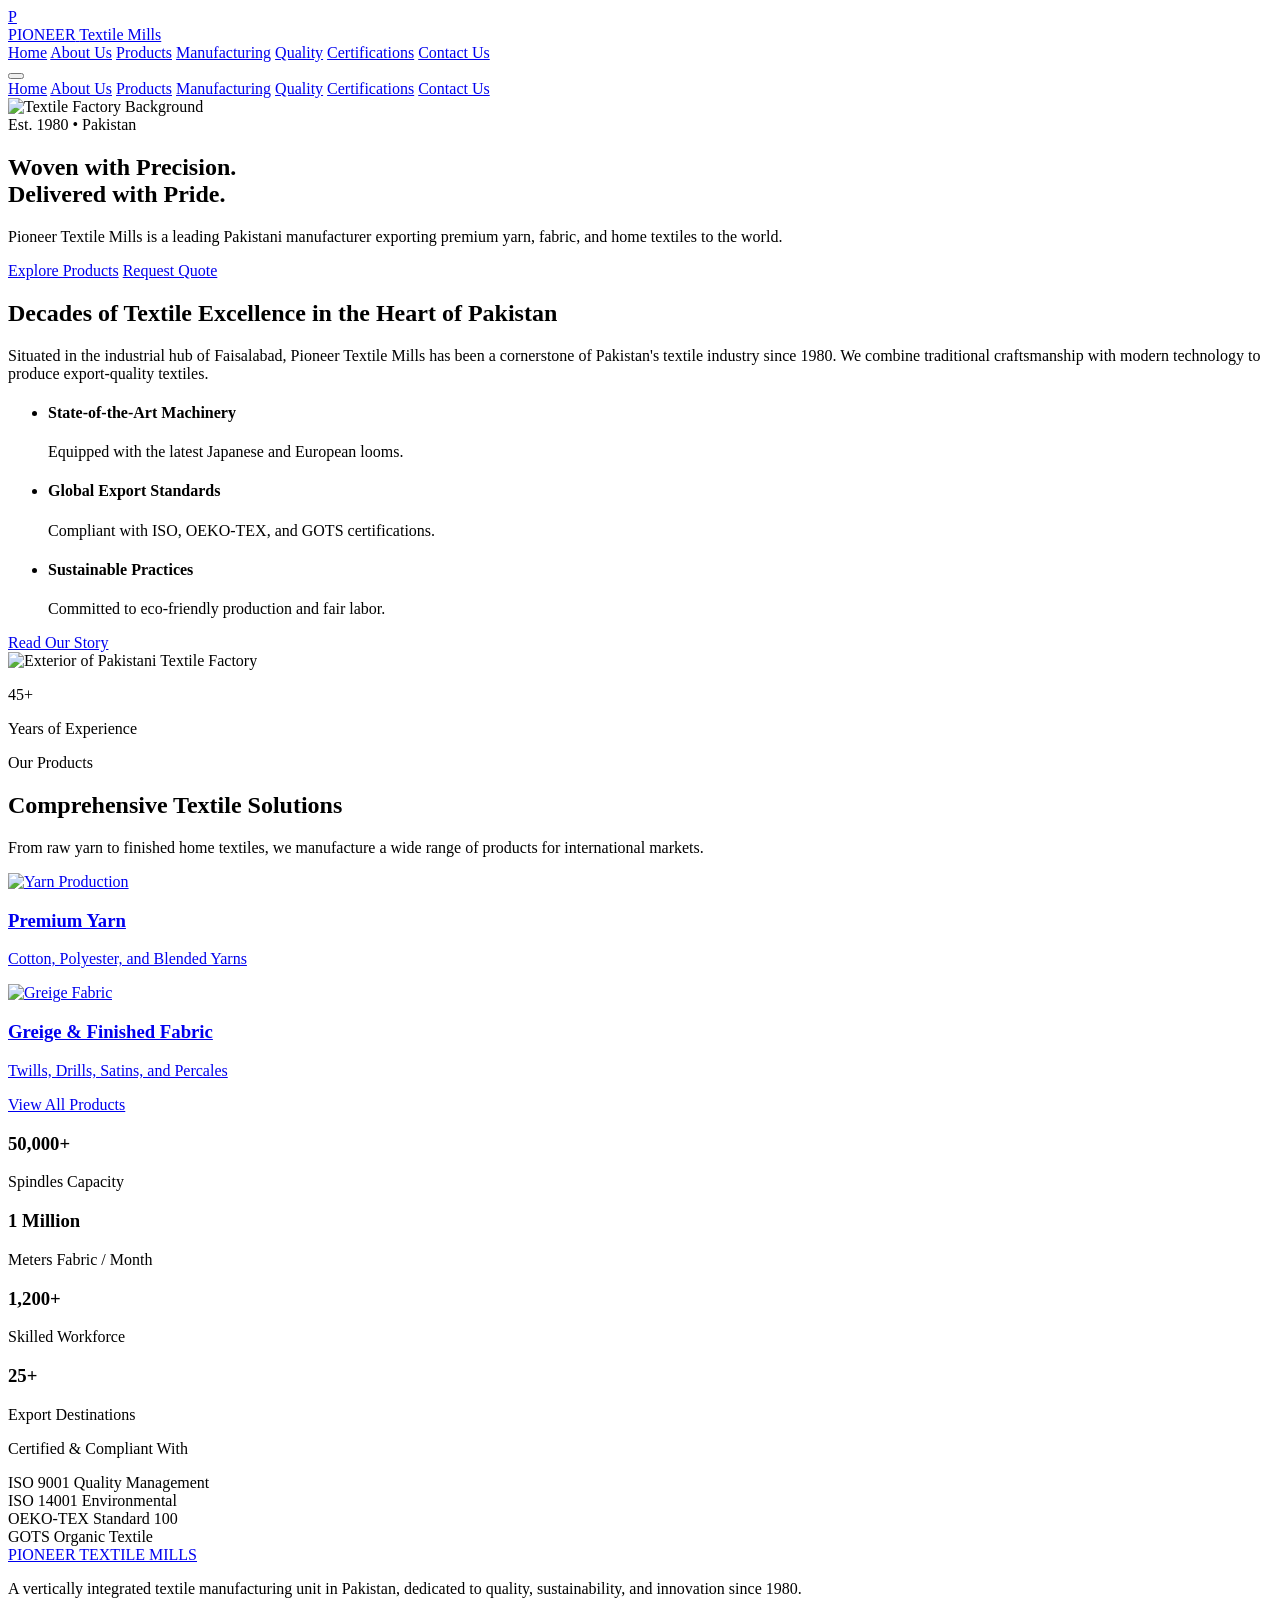
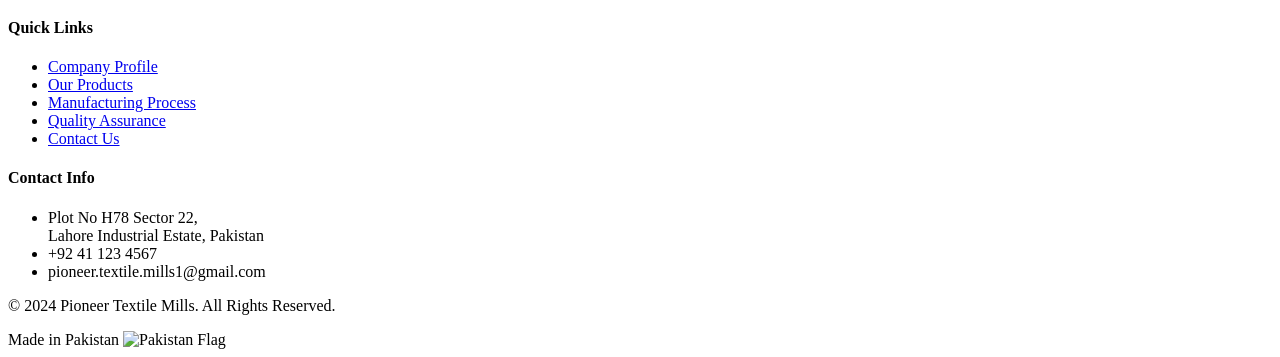
==== index.html @ 44991012 "Add files via upload" ====
<!DOCTYPE html>
<html lang="en" class="scroll-smooth">

<head>
    <meta charset="UTF-8">
    <meta name="viewport" content="width=device-width, initial-scale=1.0">
    <meta name="description"
        content="Pioneer Textile Mills - Leading manufacturer and exporter of quality textiles in Pakistan since 1980. Yarn, Fabric, and Home Textiles.">
    <title>Pioneer Textile Mills - Pakistan | Premium Textile Manufacturer</title>

    <!-- Tailwind CSS -->
    <script src="https://cdn.tailwindcss.com"></script>
    <script>
        tailwind.config = {
            theme: {
                extend: {
                    colors: {
                        primary: '#0F172A', // Slate 900
                        secondary: '#334155', // Slate 700
                        accent: '#F8FAFC', // Slate 50
                    },
                    fontFamily: {
                        sans: ['Inter', 'sans-serif'],
                        headline: ['Space Grotesk', 'sans-serif'],
                    }
                }
            }
        }
    </script>

    <!-- Custom CSS -->
    <link rel="stylesheet" href="css/styles.css">

    <!-- Icons -->
    <script src="https://unpkg.com/lucide@latest"></script>
</head>

<body class="bg-gray-50 text-gray-800">

    <!-- Header -->
    <header class="fixed w-full z-50 bg-white/90 backdrop-blur-md border-b border-gray-100 transition-all duration-300"
        id="header">
        <div class="container mx-auto px-6 h-20 flex items-center justify-between">
            <a href="index.html" class="flex items-center gap-2">
                <!-- Placeholder Logo -->
                <div class="w-10 h-10 bg-primary text-white flex items-center justify-center font-bold text-xl rounded">
                    P</div>
                <div class="flex flex-col">
                    <span class="font-headline font-bold text-xl leading-none text-primary">PIONEER</span>
                    <span class="text-xs tracking-widest text-gray-500 uppercase">Textile Mills</span>
                </div>
            </a>

            <!-- Desktop Nav -->
            <nav class="hidden md:flex items-center gap-8">
                <a href="index.html"
                    class="text-sm font-medium text-primary hover:text-blue-600 transition-colors">Home</a>
                <a href="about.html"
                    class="text-sm font-medium text-gray-600 hover:text-primary transition-colors">About Us</a>
                <a href="products.html"
                    class="text-sm font-medium text-gray-600 hover:text-primary transition-colors">Products</a>
                <a href="manufacturing.html"
                    class="text-sm font-medium text-gray-600 hover:text-primary transition-colors">Manufacturing</a>
                <a href="quality.html"
                    class="text-sm font-medium text-gray-600 hover:text-primary transition-colors">Quality</a>
                <a href="certifications.html"
                    class="text-sm font-medium text-gray-600 hover:text-primary transition-colors">Certifications</a>
                <a href="contact.html"
                    class="px-5 py-2.5 bg-primary text-white text-sm font-medium rounded hover:bg-slate-800 transition-all shadow-lg shadow-blue-900/20">Contact
                    Us</a>
            </nav>

            <!-- Mobile Menu Button -->
            <button id="mobile-menu-button" class="md:hidden text-primary">
                <i data-lucide="menu" class="w-8 h-8"></i>
            </button>
        </div>

        <!-- Mobile Menu -->
        <div id="mobile-menu" class="md:hidden bg-white border-t border-gray-100">
            <div class="flex flex-col p-4 space-y-4">
                <a href="index.html" class="block font-medium text-primary">Home</a>
                <a href="about.html" class="block font-medium text-gray-600">About Us</a>
                <a href="products.html" class="block font-medium text-gray-600">Products</a>
                <a href="manufacturing.html" class="block font-medium text-gray-600">Manufacturing</a>
                <a href="quality.html" class="block font-medium text-gray-600">Quality</a>
                <a href="certifications.html" class="block font-medium text-gray-600">Certifications</a>
                <a href="contact.html" class="block font-medium text-primary">Contact Us</a>
            </div>
        </div>
    </header>

    <!-- Hero Section -->
    <section class="relative h-screen min-h-[600px] flex items-center justify-center overflow-hidden">
        <!-- Moving Background Image (Ken Burns) -->
        <div class="absolute inset-0 z-0 overflow-hidden">
            <img src="https://images.unsplash.com/photo-1623174480367-369bfde3edcb?auto=format&fit=crop&q=80&w=1920"
                alt="Textile Factory Background" class="w-full h-full object-cover ken-burns">
            <div class="absolute inset-0 bg-primary/50 mix-blend-multiply"></div>
            <div class="absolute inset-0 bg-gradient-to-t from-primary/90 via-transparent to-transparent"></div>
        </div>

        <div class="relative z-10 container mx-auto px-6 text-center text-white mt-16">
            <span
                class="inline-block py-1 px-3 rounded-full bg-white/10 backdrop-blur-sm border border-white/20 text-sm font-medium mb-6 animate-on-scroll">Est.
                1980 • Pakistan</span>
            <h1
                class="font-headline text-5xl md:text-7xl font-bold tracking-tight mb-6 leading-tight animate-on-scroll delay-100">
                Woven with Precision. <br> Delivered with Pride.
            </h1>
            <p class="text-lg md:text-xl text-gray-200 max-w-2xl mx-auto mb-10 animate-on-scroll delay-200">
                Pioneer Textile Mills is a leading Pakistani manufacturer exporting premium yarn, fabric, and home
                textiles to the world.
            </p>
            <div class="flex flex-col sm:flex-row gap-4 justify-center animate-on-scroll delay-300">
                <a href="products.html"
                    class="px-8 py-4 bg-white text-primary font-bold rounded hover:bg-gray-100 transition-colors shadow-xl">Explore
                    Products</a>
                <a href="contact.html"
                    class="px-8 py-4 bg-transparent border border-white text-white font-bold rounded hover:bg-white/10 transition-colors backdrop-blur-sm">Request
                    Quote</a>
            </div>
        </div>

        <!-- Scroll Down Indicator -->
        <div class="absolute bottom-10 left-1/2 -translate-x-1/2 animate-bounce">
            <i data-lucide="chevron-down" class="text-white w-8 h-8"></i>
        </div>
    </section>

    <!-- About Summary with Pakistan Visuals -->
    <section class="py-24 bg-white">
        <div class="container mx-auto px-6">
            <div class="grid lg:grid-cols-2 gap-16 items-center">
                <div class="space-y-8 animate-on-scroll">
                    <h2 class="font-headline text-4xl font-bold text-primary">Decades of Textile Excellence in the Heart
                        of Pakistan</h2>
                    <p class="text-lg text-gray-600 leading-relaxed">
                        Situated in the industrial hub of Faisalabad, Pioneer Textile Mills has been a cornerstone of
                        Pakistan's textile industry since 1980. We combine traditional craftsmanship with modern
                        technology to produce export-quality textiles.
                    </p>
                    <ul class="space-y-4">
                        <li class="flex items-start gap-3">
                            <div class="p-1 bg-blue-50 rounded text-blue-600 mt-1"><i data-lucide="check"
                                    class="w-4 h-4"></i></div>
                            <div>
                                <h4 class="font-bold text-primary">State-of-the-Art Machinery</h4>
                                <p class="text-sm text-gray-500">Equipped with the latest Japanese and European looms.
                                </p>
                            </div>
                        </li>
                        <li class="flex items-start gap-3">
                            <div class="p-1 bg-blue-50 rounded text-blue-600 mt-1"><i data-lucide="check"
                                    class="w-4 h-4"></i></div>
                            <div>
                                <h4 class="font-bold text-primary">Global Export Standards</h4>
                                <p class="text-sm text-gray-500">Compliant with ISO, OEKO-TEX, and GOTS certifications.
                                </p>
                            </div>
                        </li>
                        <li class="flex items-start gap-3">
                            <div class="p-1 bg-blue-50 rounded text-blue-600 mt-1"><i data-lucide="check"
                                    class="w-4 h-4"></i></div>
                            <div>
                                <h4 class="font-bold text-primary">Sustainable Practices</h4>
                                <p class="text-sm text-gray-500">Committed to eco-friendly production and fair labor.
                                </p>
                            </div>
                        </li>
                    </ul>
                    <a href="about.html"
                        class="inline-flex items-center gap-2 text-primary font-semibold hover:gap-3 transition-all">
                        Read Our Story <i data-lucide="arrow-right" class="w-4 h-4"></i>
                    </a>
                </div>
                <div class="relative animate-on-scroll delay-200">
                    <img src="https://images.unsplash.com/photo-1623174480367-369bfde3edcb?auto=format&fit=crop&q=80&w=800"
                        alt="Exterior of Pakistani Textile Factory"
                        class="rounded shadow-2xl w-full object-cover h-[500px]">
                    <div class="absolute -bottom-6 -left-6 bg-primary text-white p-8 rounded shadow-xl hidden md:block">
                        <p class="font-headline text-4xl font-bold">45+</p>
                        <p class="text-sm opacity-80 uppercase tracking-wider">Years of Experience</p>
                    </div>
                </div>
            </div>
        </div>
    </section>

    <!-- Product Highlights -->
    <section class="py-24 bg-gray-50">
        <div class="container mx-auto px-6">
            <div class="text-center max-w-3xl mx-auto mb-16 animate-on-scroll">
                <span class="text-blue-600 font-bold tracking-wider uppercase text-sm">Our Products</span>
                <h2 class="font-headline text-4xl font-bold text-primary mt-3">Comprehensive Textile Solutions</h2>
                <p class="text-gray-600 mt-4">From raw yarn to finished home textiles, we manufacture a wide range of
                    products for international markets.</p>
            </div>

            <div class="grid md:grid-cols-2 lg:grid-cols-2 gap-8 max-w-4xl mx-auto">
                <!-- Product Card 1 -->
                <a href="products.html#yarn"
                    class="group relative overflow-hidden rounded shadow-lg h-96 animate-on-scroll delay-100">
                    <img src="https://images.unsplash.com/photo-1727027282611-ced15b0855d0?auto=format&fit=crop&q=80&w=600"
                        alt="Yarn Production"
                        class="absolute inset-0 w-full h-full object-cover transition-transform duration-500 group-hover:scale-110">
                    <div class="absolute inset-0 bg-gradient-to-t from-black/80 via-black/20 to-transparent"></div>
                    <div class="absolute bottom-0 p-6 text-white">
                        <h3 class="font-headline text-xl font-bold mb-1">Premium Yarn</h3>
                        <p
                            class="text-sm text-gray-300 opacity-0 transform translate-y-4 transition-all duration-300 group-hover:opacity-100 group-hover:translate-y-0">
                            Cotton, Polyester, and Blended Yarns</p>
                    </div>
                </a>

                <!-- Product Card 2 -->
                <a href="products.html#fabric"
                    class="group relative overflow-hidden rounded shadow-lg h-96 animate-on-scroll delay-200">
                    <img src="https://images.unsplash.com/photo-1673168871206-6195d19ac1d7?auto=format&fit=crop&q=80&w=600"
                        alt="Greige Fabric"
                        class="absolute inset-0 w-full h-full object-cover transition-transform duration-500 group-hover:scale-110">
                    <div class="absolute inset-0 bg-gradient-to-t from-black/80 via-black/20 to-transparent"></div>
                    <div class="absolute bottom-0 p-6 text-white">
                        <h3 class="font-headline text-xl font-bold mb-1">Greige & Finished Fabric</h3>
                        <p
                            class="text-sm text-gray-300 opacity-0 transform translate-y-4 transition-all duration-300 group-hover:opacity-100 group-hover:translate-y-0">
                            Twills, Drills, Satins, and Percales</p>
                    </div>
                </a>
            </div>

            <div class="mt-12 text-center">
                <a href="products.html"
                    class="inline-block px-8 py-3 border border-primary text-primary font-bold rounded hover:bg-primary hover:text-white transition-colors">View
                    All Products</a>
            </div>
        </div>
    </section>

    <!-- Stats / Strength Section -->
    <section class="py-24 bg-primary text-white relative overflow-hidden">
        <!-- Background Pattern -->
        <div class="absolute inset-0 opacity-10"
            style="background-image: url('data:image/svg+xml,%3Csvg width=\'60\' height=\'60\' viewBox=\'0 0 60 60\' xmlns=\'http://www.w3.org/2000/svg\'%3E%3Cg fill=\'none\' fill-rule=\'evenodd\'%3E%3Cg fill=\'%23ffffff\' fill-opacity=\'1\'%3E%3Cpath d=\'M36 34v-4h-2v4h-4v2h4v4h2v-4h4v-2h-4zm0-30V0h-2v4h-4v2h4v4h2V6h4V4h-4zM6 34v-4H4v4H0v2h4v4h2v-4h4v-2H6zM6 4V0H4v4H0v2h4v4h2V6h4V4H6z\'/%3E%3C/g%3E%3C/g%3E%3C/svg%3E');">
        </div>

        <div class="container mx-auto px-6 relative z-10">
            <div class="grid grid-cols-2 lg:grid-cols-4 gap-8 text-center">
                <div class="p-6 animate-on-scroll">
                    <i data-lucide="factory" class="w-12 h-12 mx-auto mb-4 text-blue-400"></i>
                    <h3 class="font-headline text-4xl font-bold">50,000+</h3>
                    <p class="text-gray-400 mt-2">Spindles Capacity</p>
                </div>
                <div class="p-6 animate-on-scroll delay-100">
                    <i data-lucide="scroll-text" class="w-12 h-12 mx-auto mb-4 text-blue-400"></i>
                    <h3 class="font-headline text-4xl font-bold">1 Million</h3>
                    <p class="text-gray-400 mt-2">Meters Fabric / Month</p>
                </div>
                <div class="p-6 animate-on-scroll delay-200">
                    <i data-lucide="users" class="w-12 h-12 mx-auto mb-4 text-blue-400"></i>
                    <h3 class="font-headline text-4xl font-bold">1,200+</h3>
                    <p class="text-gray-400 mt-2">Skilled Workforce</p>
                </div>
                <div class="p-6 animate-on-scroll delay-300">
                    <i data-lucide="globe-2" class="w-12 h-12 mx-auto mb-4 text-blue-400"></i>
                    <h3 class="font-headline text-4xl font-bold">25+</h3>
                    <p class="text-gray-400 mt-2">Export Destinations</p>
                </div>
            </div>
        </div>
    </section>

    <!-- Certifications Slider (Static Grid for now, can be slider) -->
    <section class="py-16 bg-white border-b">
        <div class="container mx-auto px-6">
            <p class="text-center text-gray-500 mb-8 font-medium">Certified & Compliant With</p>
            <div
                class="flex flex-wrap justify-center gap-12 opacity-70 grayscale hover:grayscale-0 transition-all duration-500">
                <!-- Using text/icons for now as specific logo URLs might break, but description says placeholders or names -->
                <div class="text-center">
                    <span class="font-bold text-xl block">ISO 9001</span>
                    <span class="text-xs">Quality Management</span>
                </div>
                <div class="text-center">
                    <span class="font-bold text-xl block">ISO 14001</span>
                    <span class="text-xs">Environmental</span>
                </div>
                <div class="text-center">
                    <span class="font-bold text-xl block">OEKO-TEX</span>
                    <span class="text-xs">Standard 100</span>
                </div>
                <div class="text-center">
                    <span class="font-bold text-xl block">GOTS</span>
                    <span class="text-xs">Organic Textile</span>
                </div>
            </div>
        </div>
    </section>

    <!-- Footer -->
    <footer class="bg-gray-900 text-white pt-16 pb-8">
        <div class="container mx-auto px-6">
            <div class="grid md:grid-cols-4 gap-12 border-b border-gray-800 pb-12">
                <div class="col-span-1 md:col-span-2">
                    <a href="#" class="inline-block mb-6">
                        <span class="font-headline font-bold text-2xl tracking-tighter">PIONEER TEXTILE MILLS</span>
                    </a>
                    <p class="text-gray-400 max-w-sm mb-6">
                        A vertically integrated textile manufacturing unit in Pakistan, dedicated to quality,
                        sustainability, and innovation since 1980.
                    </p>
                    <div class="flex gap-4">
                        <a href="#" class="p-2 bg-gray-800 rounded hover:bg-blue-600 transition-colors"><i
                                data-lucide="facebook" class="w-5 h-5"></i></a>
                        <a href="#" class="p-2 bg-gray-800 rounded hover:bg-blue-400 transition-colors"><i
                                data-lucide="twitter" class="w-5 h-5"></i></a>
                        <a href="#" class="p-2 bg-gray-800 rounded hover:bg-blue-700 transition-colors"><i
                                data-lucide="linkedin" class="w-5 h-5"></i></a>
                        <a href="#" class="p-2 bg-gray-800 rounded hover:bg-pink-600 transition-colors"><i
                                data-lucide="instagram" class="w-5 h-5"></i></a>
                    </div>
                </div>

                <div>
                    <h4 class="font-headline font-bold text-lg mb-6">Quick Links</h4>
                    <ul class="space-y-4 text-gray-400">
                        <li><a href="about.html" class="hover:text-white transition-colors">Company Profile</a></li>
                        <li><a href="products.html" class="hover:text-white transition-colors">Our Products</a></li>
                        <li><a href="manufacturing.html" class="hover:text-white transition-colors">Manufacturing
                                Process</a></li>
                        <li><a href="quality.html" class="hover:text-white transition-colors">Quality Assurance</a></li>
                        <li><a href="contact.html" class="hover:text-white transition-colors">Contact Us</a></li>
                    </ul>
                </div>

                <div>
                    <h4 class="font-headline font-bold text-lg mb-6">Contact Info</h4>
                    <ul class="space-y-4 text-gray-400">
                        <li class="flex gap-3">
                            <i data-lucide="map-pin" class="w-5 h-5 text-blue-500 shrink-0"></i>
                            <span>Plot No H78 Sector 22,<br>Lahore Industrial Estate, Pakistan</span>
                        </li>
                        <li class="flex gap-3">
                            <i data-lucide="phone" class="w-5 h-5 text-blue-500 shrink-0"></i>
                            <span>+92 41 123 4567</span>
                        </li>
                        <li class="flex gap-3">
                            <i data-lucide="mail" class="w-5 h-5 text-blue-500 shrink-0"></i>
                            <span>pioneer.textile.mills1@gmail.com</span>
                        </li>
                    </ul>
                </div>
            </div>

            <div
                class="pt-8 text-center text-gray-500 text-sm flex flex-col md:flex-row justify-between items-center gap-4">
                <p>&copy; 2024 Pioneer Textile Mills. All Rights Reserved.</p>
                <div class="flex items-center gap-2">
                    <span>Made in Pakistan</span>
                    <img src="https://upload.wikimedia.org/wikipedia/commons/3/32/Flag_of_Pakistan.svg"
                        alt="Pakistan Flag" class="w-6 h-4 object-cover border border-gray-700">
                </div>
            </div>
        </div>
    </footer>

    <!-- Init Icons -->
    <script>
        lucide.createIcons();
    </script>
    <script src="js/script.js"></script>
</body>

</html>
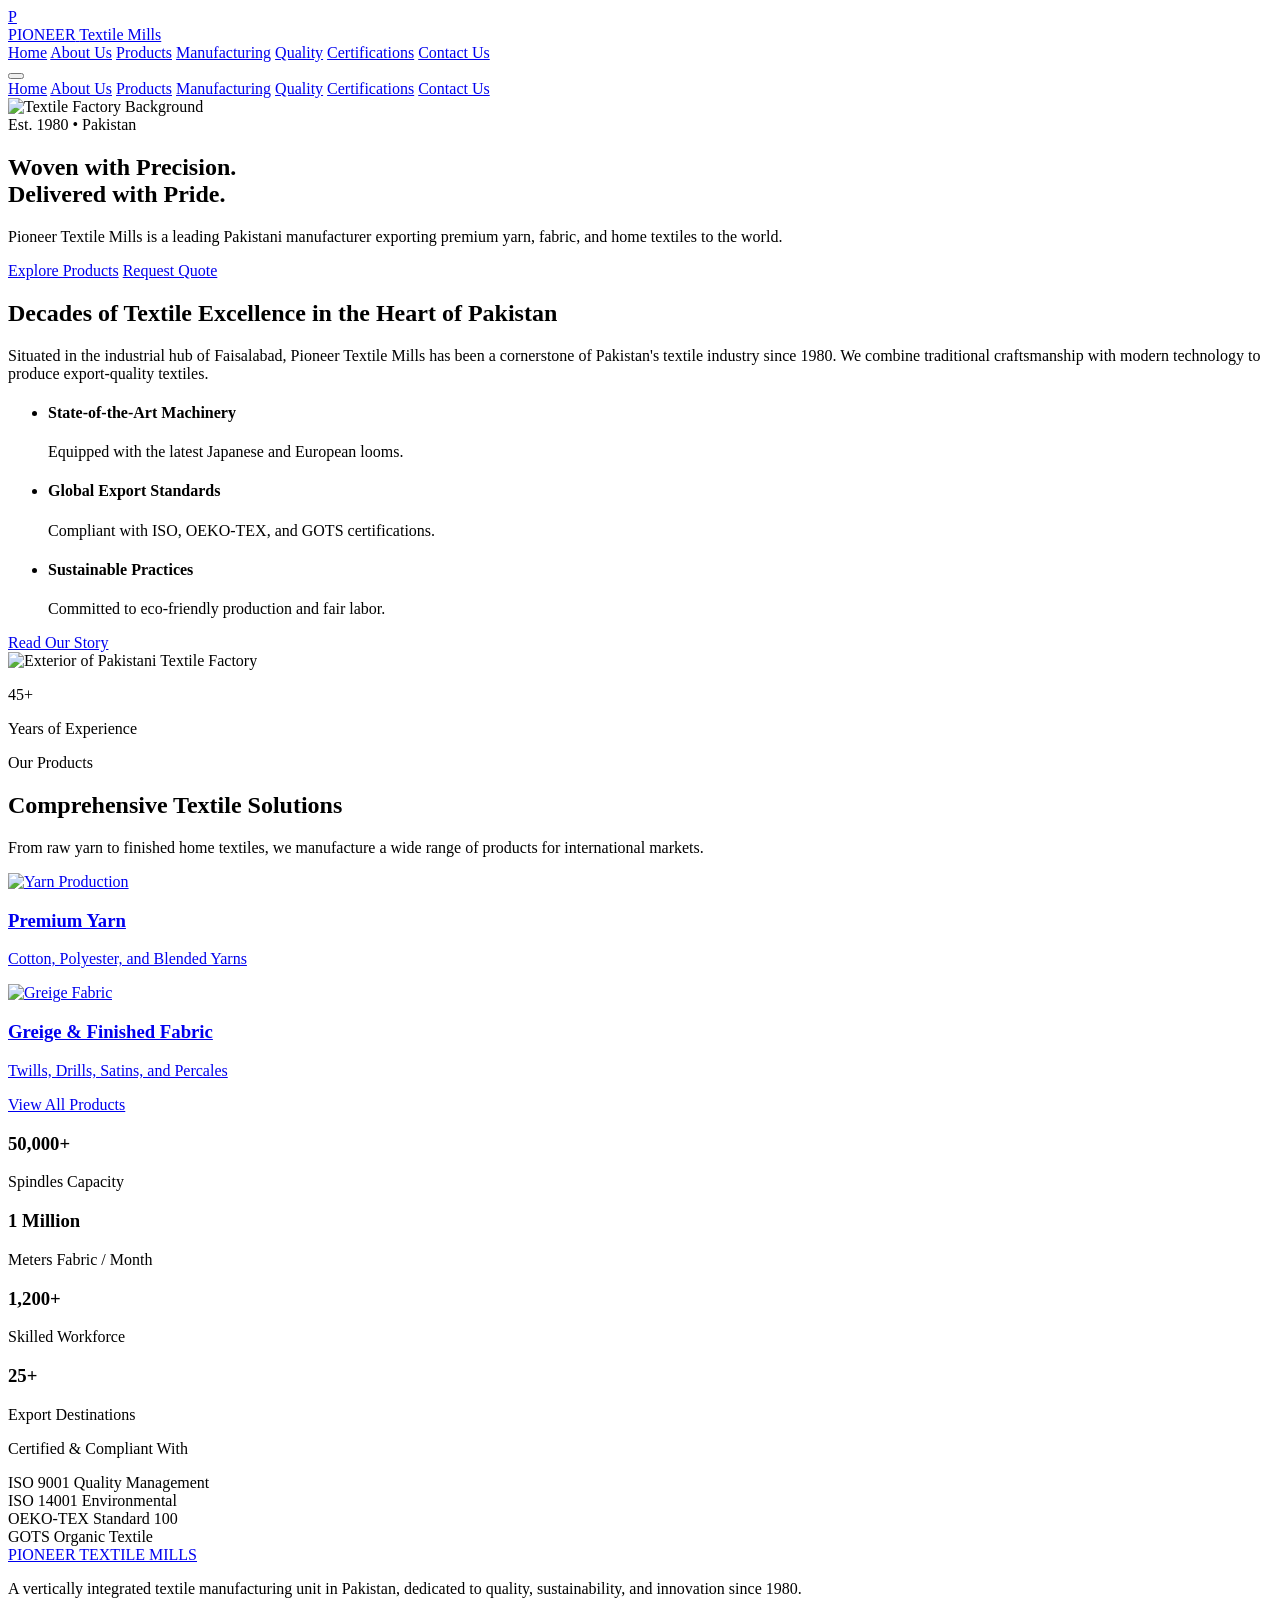
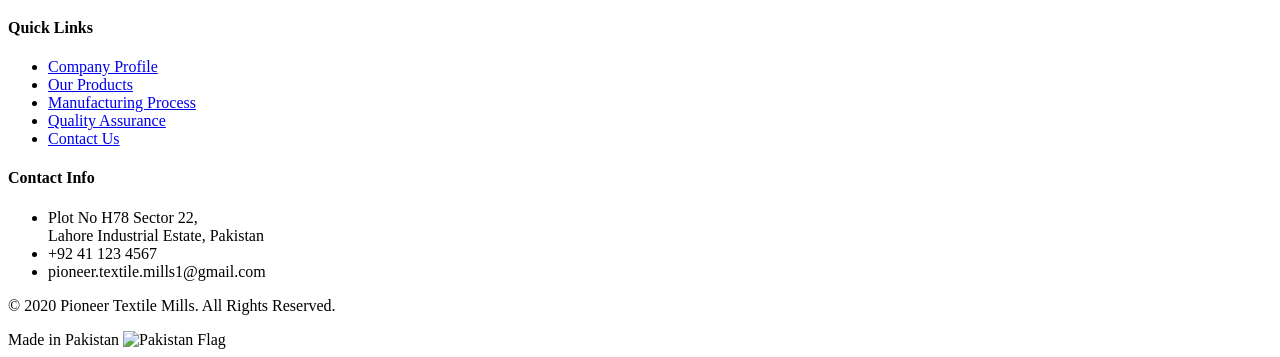
==== commit 8bbc36ac: "Update print statement from 'Hello' to 'Goodbye'" ====
--- a/index.html
+++ b/index.html
@@ -354,7 +354,7 @@
 
             <div
                 class="pt-8 text-center text-gray-500 text-sm flex flex-col md:flex-row justify-between items-center gap-4">
-                <p>&copy; 2024 Pioneer Textile Mills. All Rights Reserved.</p>
+                <p>&copy; 2020 Pioneer Textile Mills. All Rights Reserved.</p>
                 <div class="flex items-center gap-2">
                     <span>Made in Pakistan</span>
                     <img src="https://upload.wikimedia.org/wikipedia/commons/3/32/Flag_of_Pakistan.svg"
@@ -371,4 +371,5 @@
     <script src="js/script.js"></script>
 </body>
 
-</html>+
+</html>
